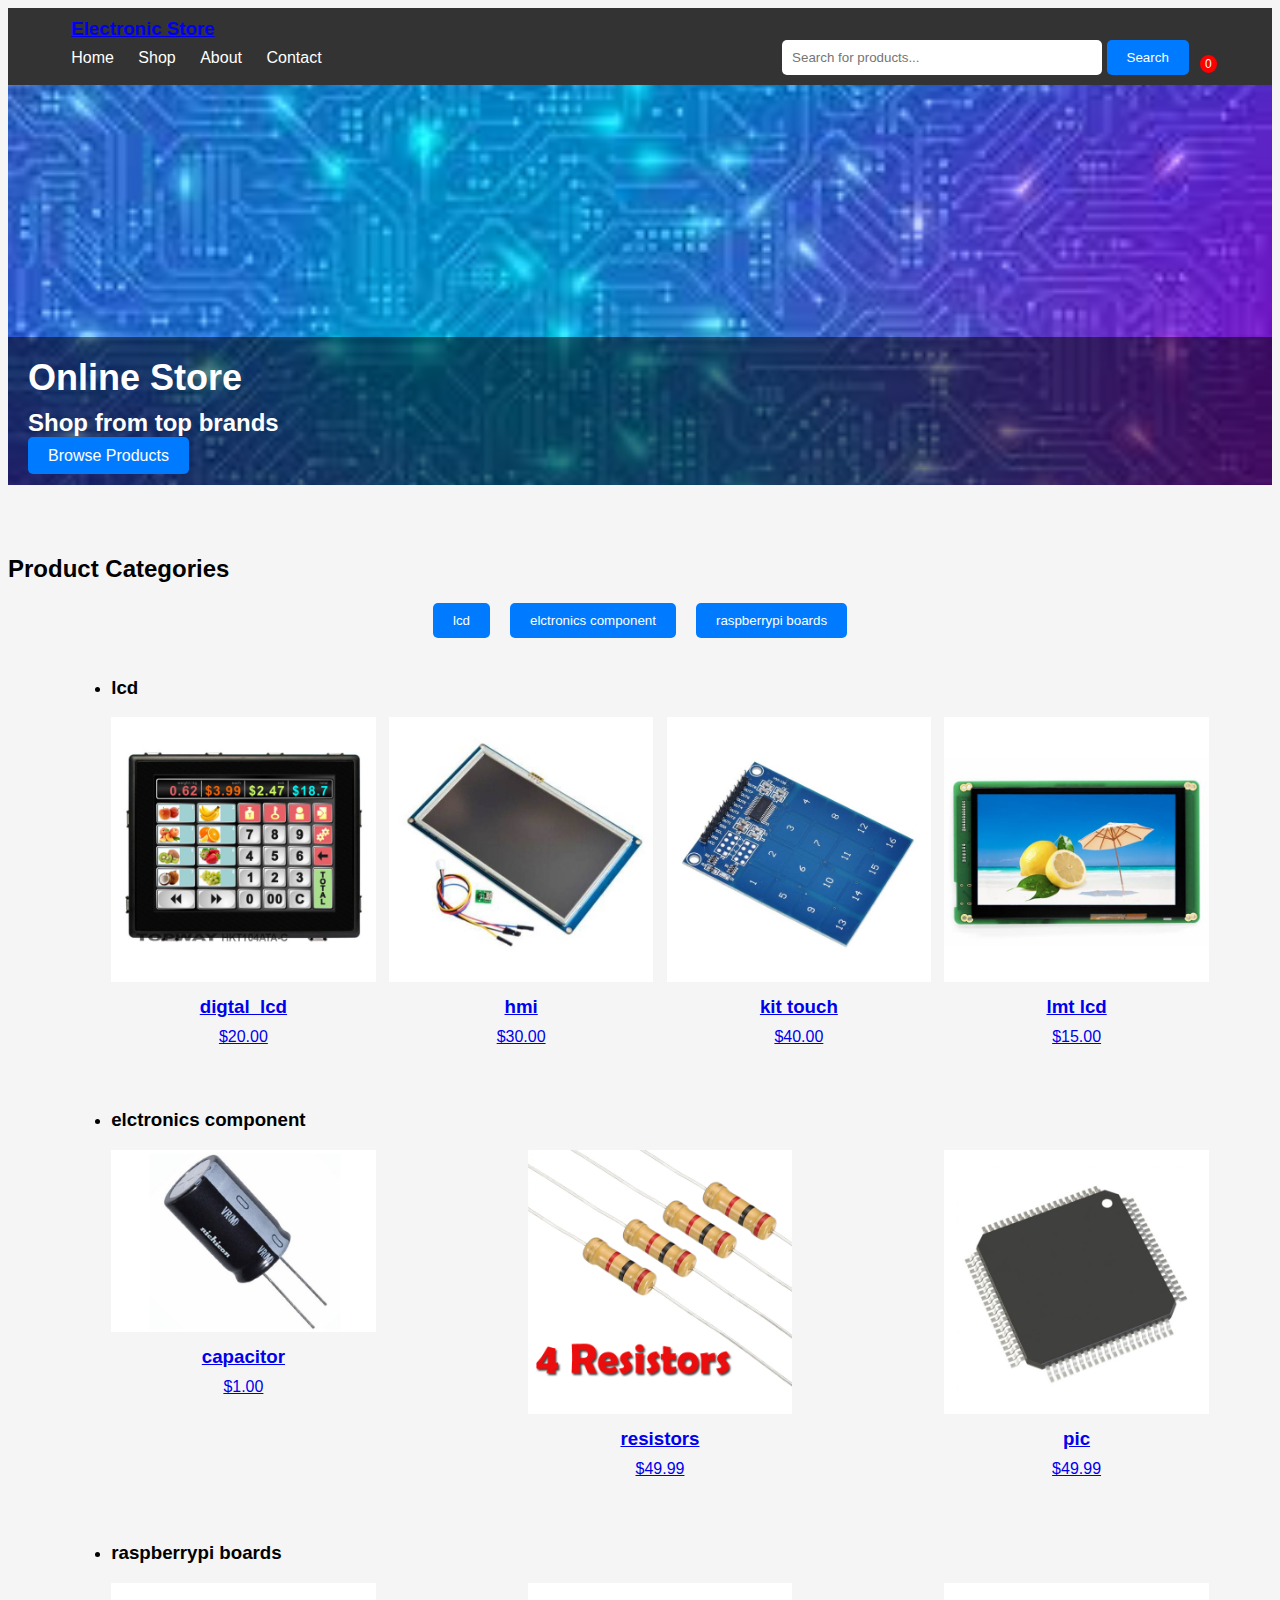
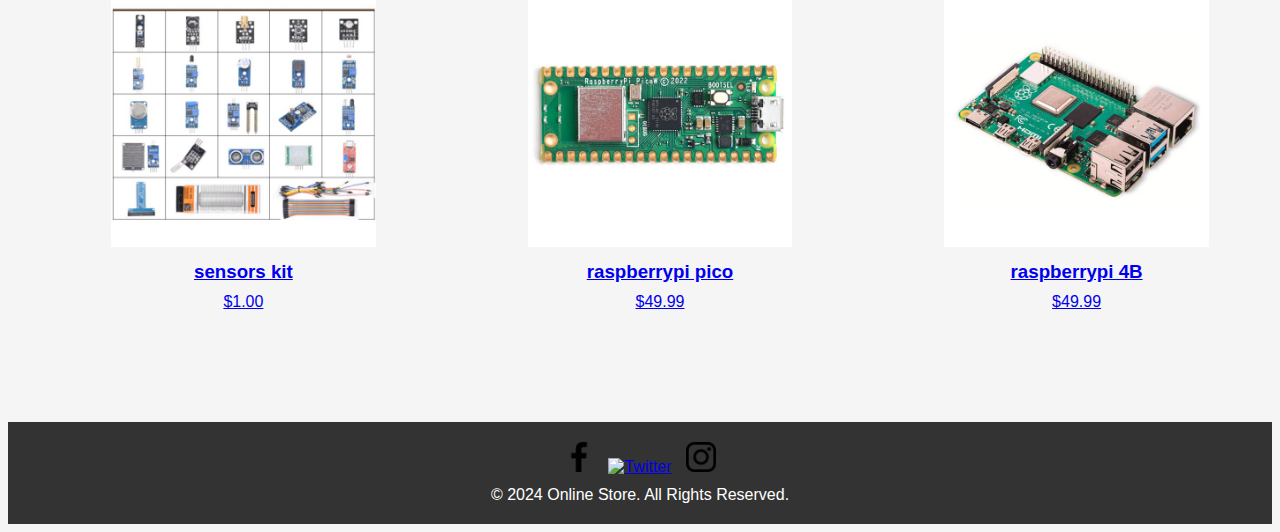
==== index.html @ 9b9b7776 "add all files" ====
<!DOCTYPE html>
<html lang="en">
<head>
    <meta charset="UTF-8">
    <meta name="viewport" content="width=device-width, initial-scale=1.0">
    <title>Online Store</title>
    <link rel="stylesheet" href="style.css">
</head>
<body>
    <header class="header">
        <div class="container">
            <div class="logo">
                <a href="index.html">
                    <h3>Electronic Store</h3>
                </a>
            </div>
            <nav class="nav">
                <ul class="nav-links">
                    <li><a href="index.html">Home</a></li>
                    <li><a href="shop.html">Shop</a></li>
                    <li><a href="about.html">About</a></li>
                    <li><a href="contact.html">Contact</a></li>
                </ul>
                <div class="search-cart">
                    <div class="search-bar">
                        <input type="text" id="search-input" placeholder="Search for products...">
                        <button id="search-button">Search</button>
                    </div>
                    <div class="cart">
                        <a href="cart.html">
                            <i class="fas fa-shopping-cart"></i>
                            <span class="cart-count">0</span>
                        </a>
                    </div>
                </div>
            </nav>
        </div>
    </header>

    <main>
        <section class="banner">
            <img src="test.jpeg" alt="Banner image">
            <div class="banner-text">
                <h1>Online Store</h1>
                <h2>Shop from top brands</h2>
                <a href="shop.html">Browse Products</a>
            </div>
        </section>

        <section class="product-categories">
            <h2>Product Categories</h2>
            <div class="container">
                <div class="categories-buttons" id="categories-buttons">
                    <!-- Category buttons will be dynamically generated here -->
                </div>
                <ul class="categories-list" id="product-categories-list">
                    <!-- Product categories will be dynamically generated here -->
                </ul>
            </div>
        </section>
    </main>

    <footer class="footer">
        <div class="container">
            <div class="social-media">
                <a href="https://www.facebook.com/"><img src="facebook.png" alt="Facebook"></a>
                <a href="https://twitter.com/"><img src="twitter.png" alt="Twitter"></a>
                <a href="https://www.instagram.com/"><img src="instagram.png" alt="Instagram"></a>
            </div>
            <p>&copy; 2024 Online Store. All Rights Reserved.</p>
        </div>
    </footer>
    <script src="script.js" defer></script> 
</body>
</html>
---- style.css ----
/* Global Styles */
body {
    font-family: Arial, sans-serif;
    background-color: #f5f5f5;
}

.container {
    width: 90%;
    margin: 0 auto;
    max-width: 1200px;
}

/* Header Styles */
.header {
    background-color: #333;
    color: #fff;
    padding: 10px 0;
}

.logo h3 {
    margin: 0;
}

.nav {
    display: flex;
    justify-content: space-between;
    align-items: center;
}

.nav-links {
    list-style: none;
    margin: 0;
    padding: 0;
}

.nav-links li {
    display: inline;
    margin-right: 20px;
}

.nav-links li:last-child {
    margin-right: 0;
}

.nav-links li a {
    text-decoration: none;
    color: #fff;
}

.search-cart {
    display: flex;
    align-items: center;
}

.search-bar input {
    padding: 10px;
    border: none;
    border-radius: 5px;
    width: 300px;
}

.search-bar button {
    padding: 10px 20px;
    border: none;
    border-radius: 5px;
    background-color: #007bff;
    color: #fff;
    cursor: pointer;
}

.cart {
    margin-left: 20px;
}

.cart a {
    color: #fff;
    position: relative;
    display: inline-block;
}

.cart-count {
    background-color: red;
    color: #fff;
    padding: 2px 5px;
    border-radius: 50%;
    margin-left: 5px;
    font-size: 12px;
    position: absolute;
    top: -8px;
    right: -8px;
}

/* Banner Styles */
.banner {
    position: relative;
    height: 400px;
    overflow: hidden;
}

.banner img {
    width: 100%;
    height: 100%;
    object-fit: cover;
}

.banner-text {
    position: absolute;
    bottom: 0;
    left: 0;
    width: 100%;
    padding: 20px;
    background-color: rgba(0, 0, 0, 0.5);
    color: #fff;
}

.banner-text h1 {
    margin: 0;
    font-size: 36px;
}

.banner-text h2 {
    margin: 10px 0;
    font-size: 24px;
}

.banner-text a {
    padding: 10px 20px;
    border: none;
    border-radius: 5px;
    background-color: #007bff;
    color: #fff;
    cursor: pointer;
    text-decoration: none;
}

/* Product Categories Styles */
.product-categories {
    padding: 50px 0;
}

.categories-buttons {
    display: flex;
    justify-content: center;
    margin-bottom: 20px;
}

.categories-buttons button {
    margin: 0 10px;
    padding: 10px 20px;
    border: none;
    border-radius: 5px;
    background-color: #007bff;
    color: #fff;
    cursor: pointer;
}

.categories-list {
    display: flex;
    flex-wrap: wrap;
    justify-content: space-between;
}

.categories-list .row {
    display: flex;
    justify-content: space-between;
    margin-bottom: 20px;
}

.categories-list .product {
    width: calc(25% - 10px); /* 4 products per row with margin between them */
    text-align: center;
    margin-bottom: 20px;
}

.categories-list .product img {
    width: 100%;
    height: auto;
}

.categories-list .product h3 {
    margin: 10px 0;
}

.categories-list .product p {
    margin: 5px 0;
}

/* Footer Styles */
.footer {
    background-color: #333;
    color: #fff;
    padding: 20px;
    text-align: center;
}

.social-media {
    margin-bottom: 10px;
}

.social-media img {
    width: 30px;
    height: 30px;
    margin: 0 5px;
}

.footer p {
    margin: 0;
}
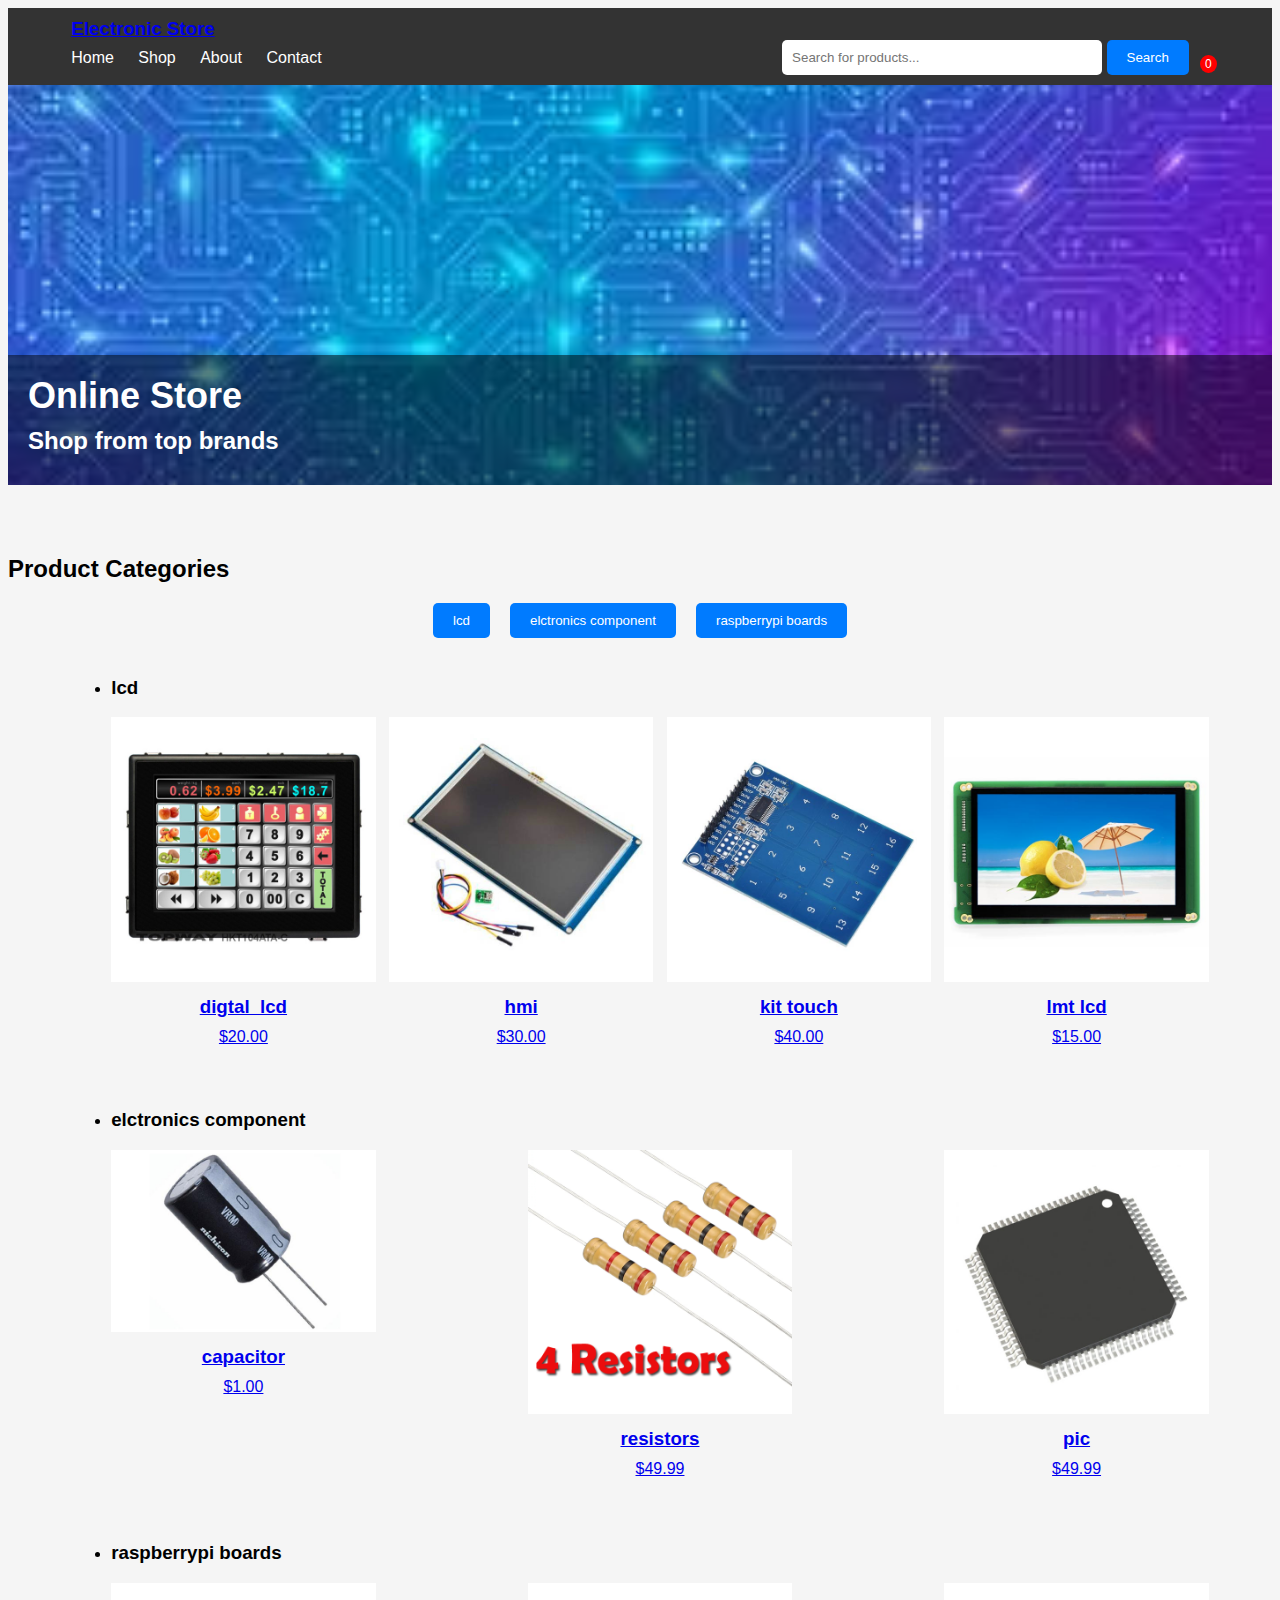
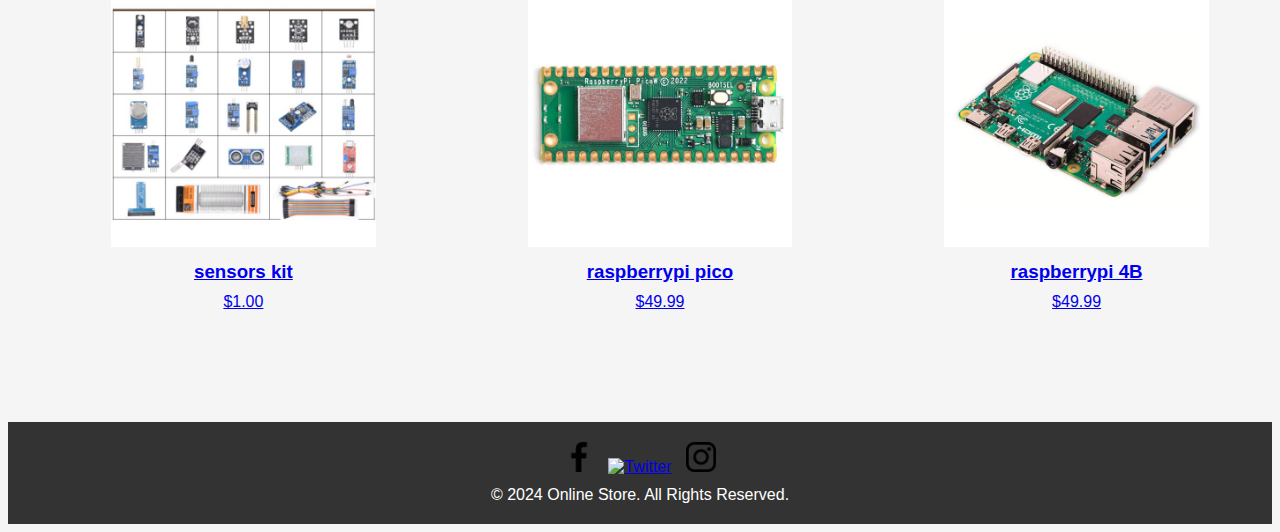
==== commit e6b43041: "Update index.html" ====
--- a/index.html
+++ b/index.html
@@ -43,7 +43,7 @@
             <div class="banner-text">
                 <h1>Online Store</h1>
                 <h2>Shop from top brands</h2>
-                <a href="shop.html">Browse Products</a>
+                <!--a href="shop.html">Browse Products</a-->
             </div>
         </section>
 
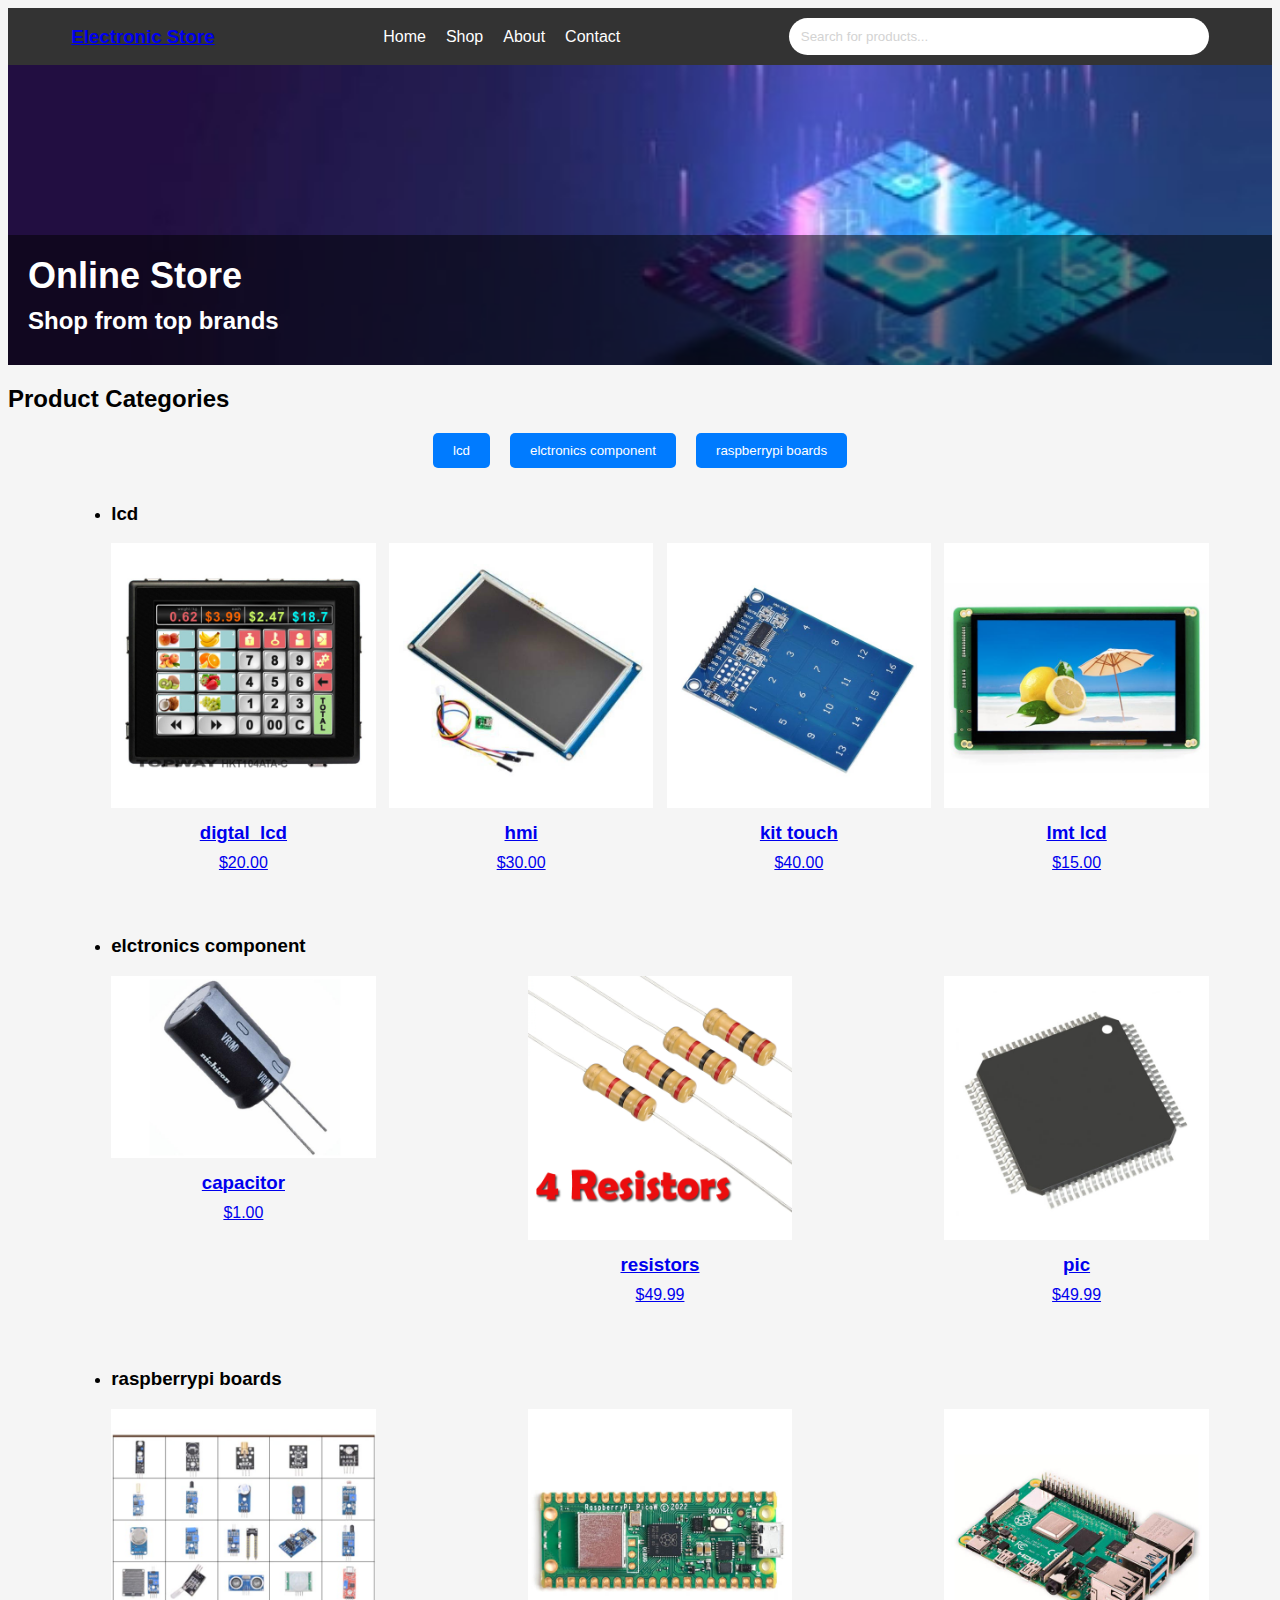
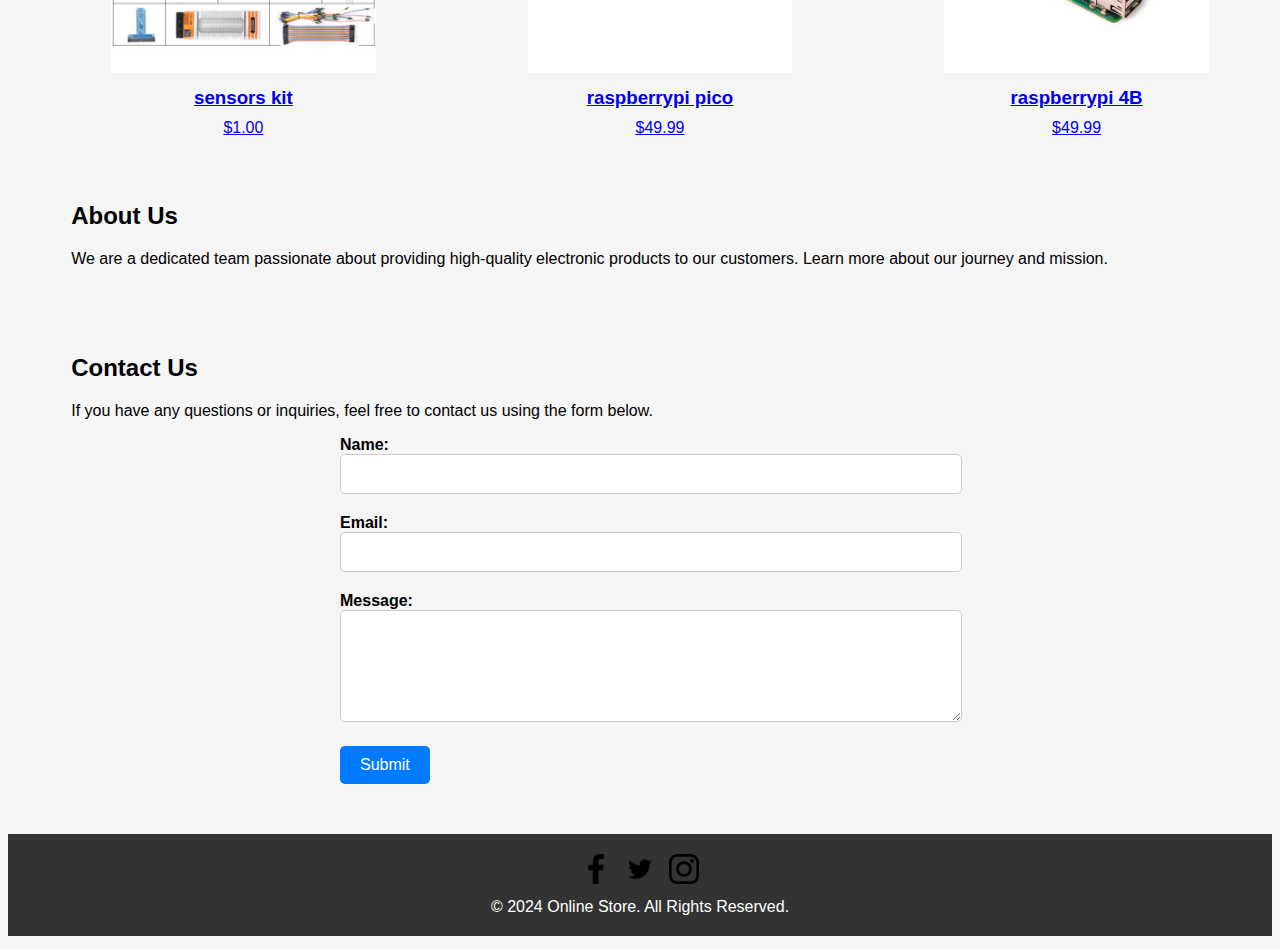
==== commit d062da74: "replace files" ====
--- a/index.html
+++ b/index.html
@@ -5,33 +5,37 @@
     <meta name="viewport" content="width=device-width, initial-scale=1.0">
     <title>Online Store</title>
     <link rel="stylesheet" href="style.css">
+    <link
+            rel="stylesheet"
+            href="https://cdnjs.cloudflare.com/ajax/libs/font-awesome/6.5.1/css/all.min.css"
+            integrity="sha512-DTOQO9RWCH3ppGqcWaEA1BIZOC6xxalwEsw9c2QQeAIftl+Vegovlnee1c9QX4TctnWMn13TZye+giMm8e2LwA=="
+            crossorigin="anonymous"
+            referrerpolicy="no-referrer"
+    />
 </head>
 <body>
     <header class="header">
-        <div class="container">
+        <div class="container1">
             <div class="logo">
                 <a href="index.html">
                     <h3>Electronic Store</h3>
                 </a>
             </div>
+            <ul class="nav-links">
+                <li><a href="index.html">Home</a></li>
+                <li><a href="#product-categories">Shop</a></li>
+                <li><a href="#about">About</a></li>
+                <li><a href="#contact">Contact</a></li>
+            </ul>
             <nav class="nav">
-                <ul class="nav-links">
-                    <li><a href="index.html">Home</a></li>
-                    <li><a href="shop.html">Shop</a></li>
-                    <li><a href="about.html">About</a></li>
-                    <li><a href="contact.html">Contact</a></li>
-                </ul>
+                
                 <div class="search-cart">
                     <div class="search-bar">
                         <input type="text" id="search-input" placeholder="Search for products...">
-                        <button id="search-button">Search</button>
-                    </div>
-                    <div class="cart">
-                        <a href="cart.html">
-                            <i class="fas fa-shopping-cart"></i>
-                            <span class="cart-count">0</span>
-                        </a>
-                    </div>
+                        <button id="search-button">
+                                <i class="fa-solid fa-magnifying-glass" id="search-icon"></i>
+                        </button>
+                    
                 </div>
             </nav>
         </div>
@@ -39,15 +43,14 @@
 
     <main>
         <section class="banner">
-            <img src="test.jpeg" alt="Banner image">
+            <img src="banner5.jpg" alt="Banner image">
             <div class="banner-text">
                 <h1>Online Store</h1>
                 <h2>Shop from top brands</h2>
-                <!--a href="shop.html">Browse Products</a-->
             </div>
         </section>
 
-        <section class="product-categories">
+        <section class="product-categories" id="product-categories">
             <h2>Product Categories</h2>
             <div class="container">
                 <div class="categories-buttons" id="categories-buttons">
@@ -57,7 +60,40 @@
                     <!-- Product categories will be dynamically generated here -->
                 </ul>
             </div>
-        </section>
+            
+            <section class="about-section" id="about">
+                <div class="container">
+                    <h2>About Us</h2>
+                    <p>We are a dedicated team passionate about providing high-quality electronic products to our customers. Learn more about our journey and mission.</p>
+                 
+                </div>
+            </section>
+            <section class="contact-section" id="contact">
+                <div class="container">
+                    <h2>Contact Us</h2>
+                    <p>If you have any questions or inquiries, feel free to contact us using the form below.</p>
+                    
+                    <form id="contact-form">
+                        <div class="form-group">
+                            <label for="name">Name:</label>
+                            <input type="text" id="name" name="name" required>
+                        </div>
+                        <div class="form-group">
+                            <label for="email">Email:</label>
+                            <input type="email" id="email" name="email" required>
+                        </div>
+                        <div class="form-group">
+                            <label for="message">Message:</label>
+                            <textarea id="message" name="message" rows="5" required></textarea>
+                        </div>
+                        <button type="submit">Submit</button>
+                    </form>
+                </div>
+            </section>
+            
+            
+        
+            
     </main>
 
     <footer class="footer">
@@ -70,6 +106,7 @@
             <p>&copy; 2024 Online Store. All Rights Reserved.</p>
         </div>
     </footer>
-    <script src="script.js" defer></script> 
+
+    <script src="script.js" defer></script>
 </body>
 </html>
--- a/style.css
+++ b/style.css
@@ -1,3 +1,5 @@
+@import url('https://fonts.googleapis.com/css2?family=Poppins:ital,wght@0,100;0,200;0,300;0,400;0,500;0,600;0,700;0,800;0,900;1,100;1,200;1,300;1,400;1,500;1,600;1,700;1,800;1,900&display=swap');
+
 /* Global Styles */
 body {
     font-family: Arial, sans-serif;
@@ -9,9 +11,17 @@
     margin: 0 auto;
     max-width: 1200px;
 }
-
+.container1{
+    width: 90%;
+    margin: 0 auto;
+    
+    display:flex;
+    justify-content: space-between;
+    align-items: center;
+}
 /* Header Styles */
 .header {
+   
     background-color: #333;
     color: #fff;
     padding: 10px 0;
@@ -24,13 +34,15 @@
 .nav {
     display: flex;
     justify-content: space-between;
-    align-items: center;
+   align-items: center;
 }
 
 .nav-links {
     list-style: none;
     margin: 0;
     padding: 0;
+    display: flex;
+    justify-content: space-between;
 }
 
 .nav-links li {
@@ -47,7 +59,7 @@
     color: #fff;
 }
 
-.search-cart {
+/*.search-cart {
     display: flex;
     align-items: center;
 }
@@ -63,14 +75,46 @@
     padding: 10px 20px;
     border: none;
     border-radius: 5px;
-    background-color: #007bff;
-    color: #fff;
-    cursor: pointer;
-}
-
-.cart {
+    /*background-color: #007bff;
+    color: #fff;
+    cursor: pointer;
+}*/
+.search-bar {
+    min-width: 400px;
+    background-color: white;
+    padding: 10px;
+    border-radius: 200px;
+    display: flex;
+}
+
+#search-input {
+    border: none;
+    outline: none;
+    background-color: transparent;
+    flex-grow: 1;
+}
+
+#search-input::placeholder {
+    color: lightgray;
+}
+
+/*#search-button {
+    color: #111;
+    cursor: pointer;
+    padding-right: 10px;
+    border: none;
+}*/
+#search-button {
+    color: #111;
+    cursor: pointer;
+    padding-right: 15px;
+    background-color: white;
+    border: none;
+    font-size: 20px;
+}
+/*.cart {
     margin-left: 20px;
-}
+}*/
 
 .cart a {
     color: #fff;
@@ -93,7 +137,7 @@
 /* Banner Styles */
 .banner {
     position: relative;
-    height: 400px;
+    height: 300px;
     overflow: hidden;
 }
 
@@ -135,13 +179,14 @@
 
 /* Product Categories Styles */
 .product-categories {
-    padding: 50px 0;
+    padding: 0px 0;
+   
 }
 
 .categories-buttons {
     display: flex;
     justify-content: center;
-    margin-bottom: 20px;
+    margin-bottom: 15px;
 }
 
 .categories-buttons button {
@@ -184,7 +229,53 @@
 .categories-list .product p {
     margin: 5px 0;
 }
-
+/*contact form style*/
+.contact-section {
+    padding: 50px 0;
+}
+
+#contact-form {
+    max-width: 600px;
+    margin: 0 auto;
+}
+
+.form-group {
+    margin-bottom: 20px;
+}
+
+label {
+    display: block;
+    font-weight: bold;
+}
+
+/*input[type="text"],
+input[type="email"],*/
+#message,#name,#email {
+    width: 100%;
+    padding: 10px;
+    border: 1px solid #ccc;
+    border-radius: 5px;
+    font-size: 16px;
+}
+
+#message{
+    resize: vertical; /* Allow vertical resizing of textarea */
+}
+
+
+button[type="submit"] {
+    background-color: #007bff;
+    color: #fff;
+    padding: 10px 20px;
+    border: none;
+    border-radius: 5px;
+    cursor: pointer;
+    font-size: 16px;
+}
+
+button[type="submit"]:hover {
+    background-color: #0056b3;
+}
 /* Footer Styles */
 .footer {
     background-color: #333;
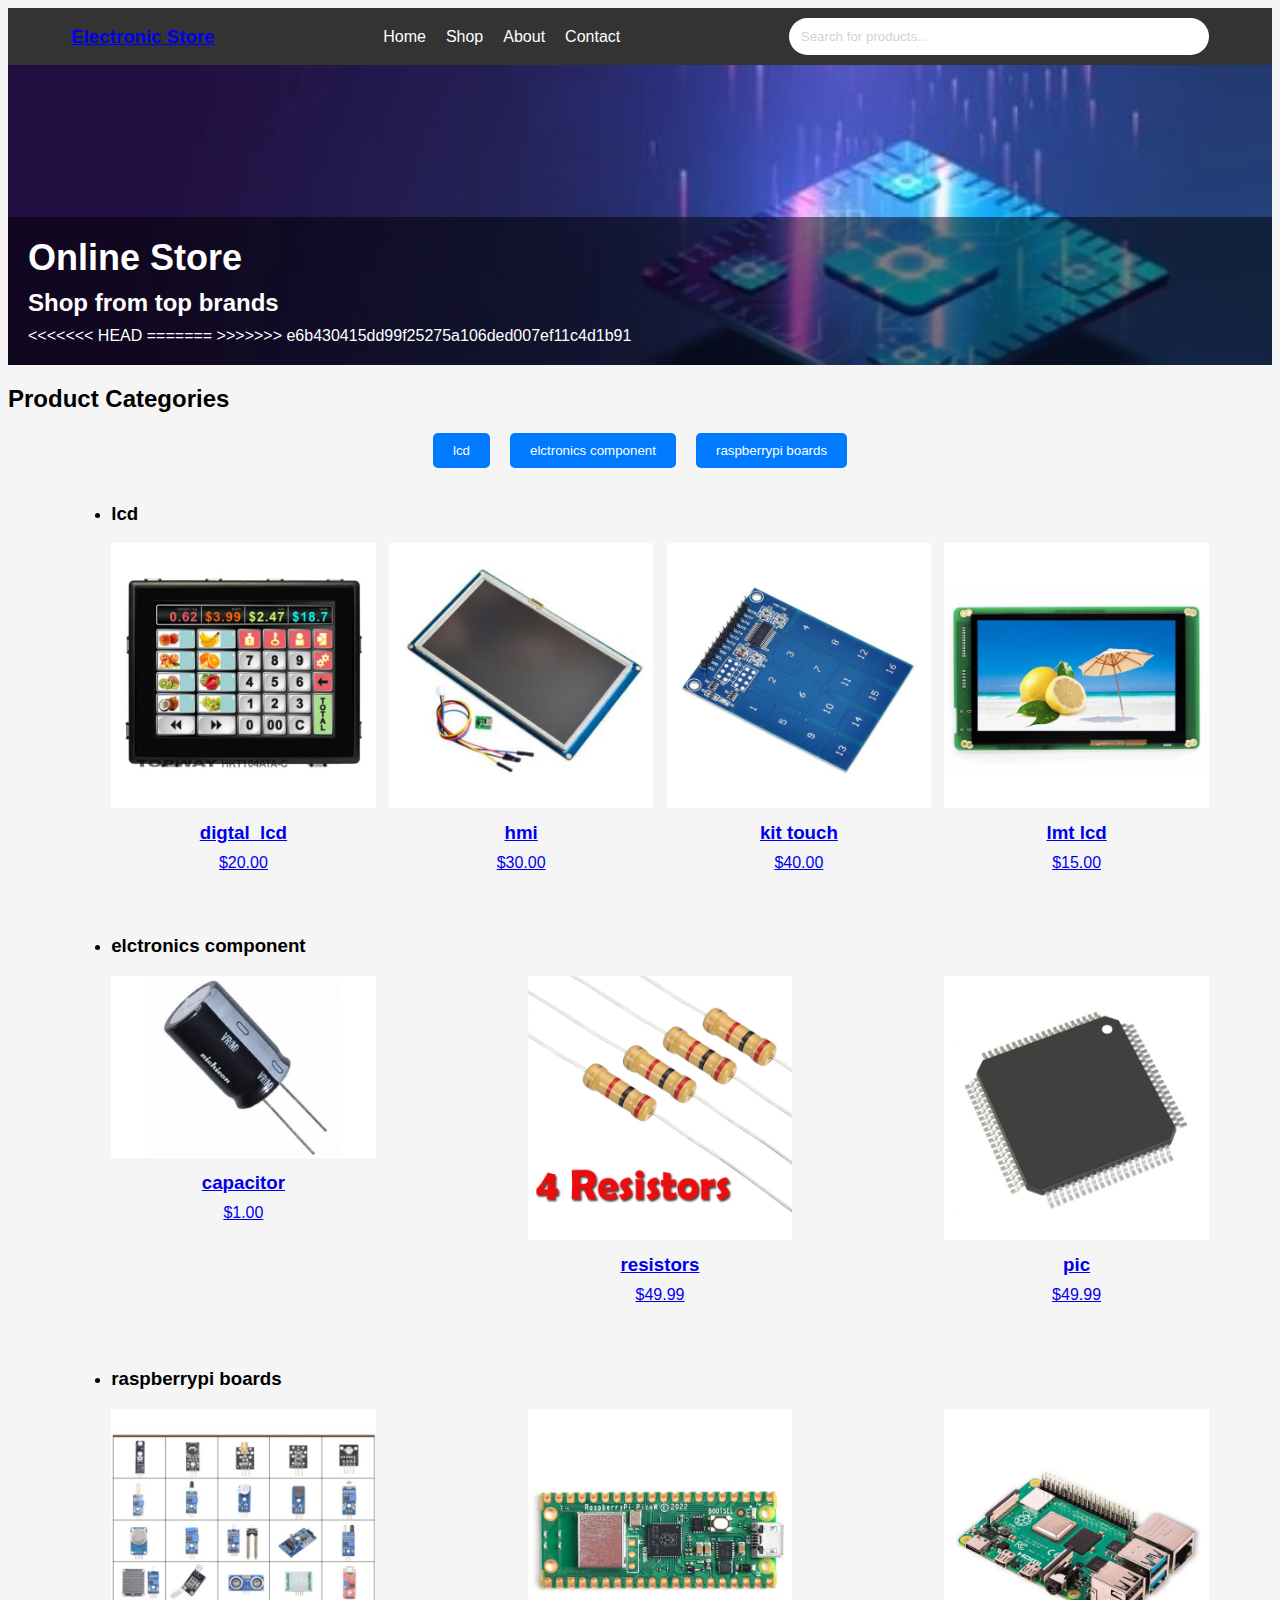
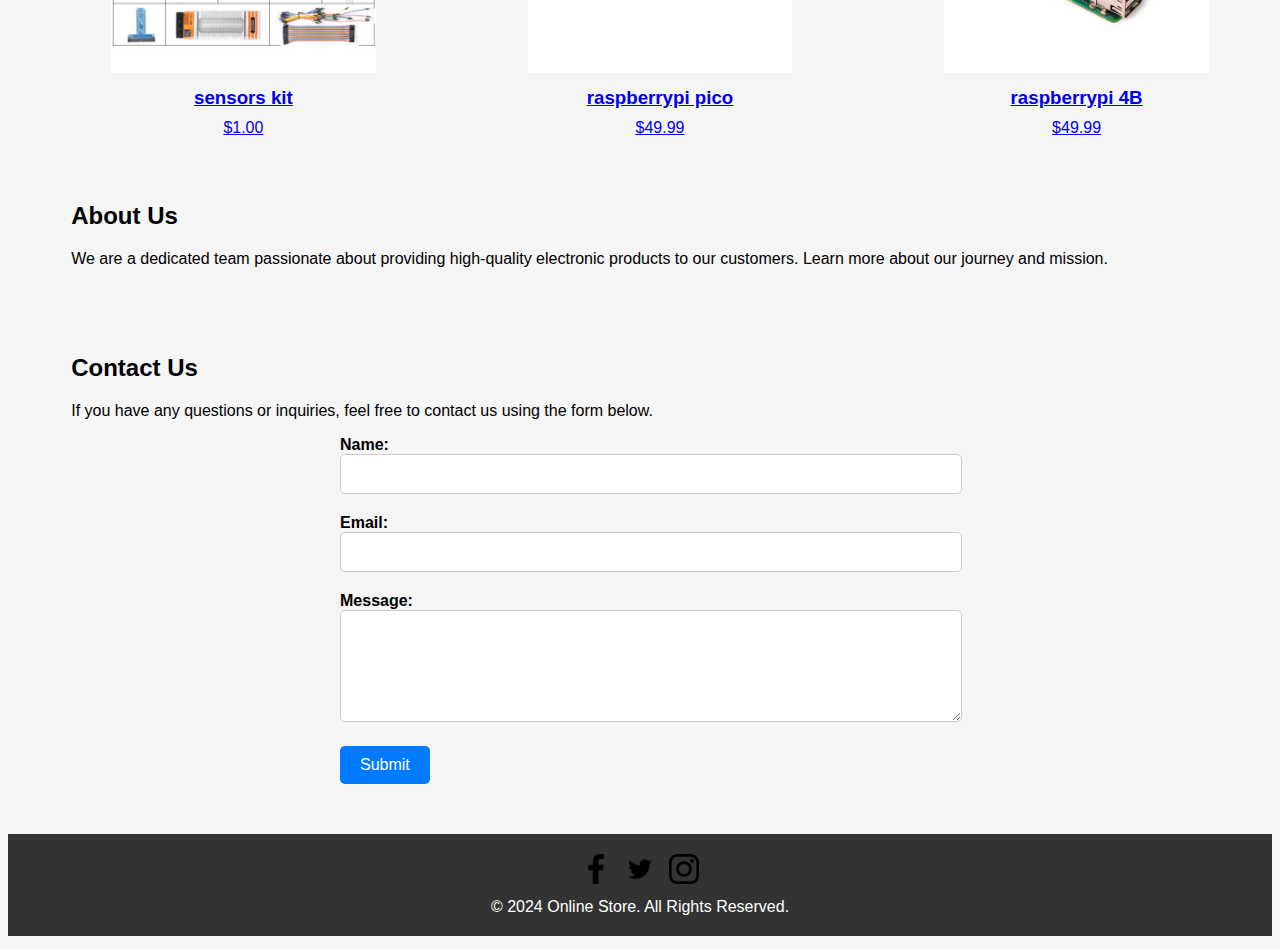
==== commit f7887bb6: "add some file" ====
--- a/index.html
+++ b/index.html
@@ -47,6 +47,10 @@
             <div class="banner-text">
                 <h1>Online Store</h1>
                 <h2>Shop from top brands</h2>
+<<<<<<< HEAD
+=======
+                <!--a href="shop.html">Browse Products</a-->
+>>>>>>> e6b430415dd99f25275a106ded007ef11c4d1b91
             </div>
         </section>
 
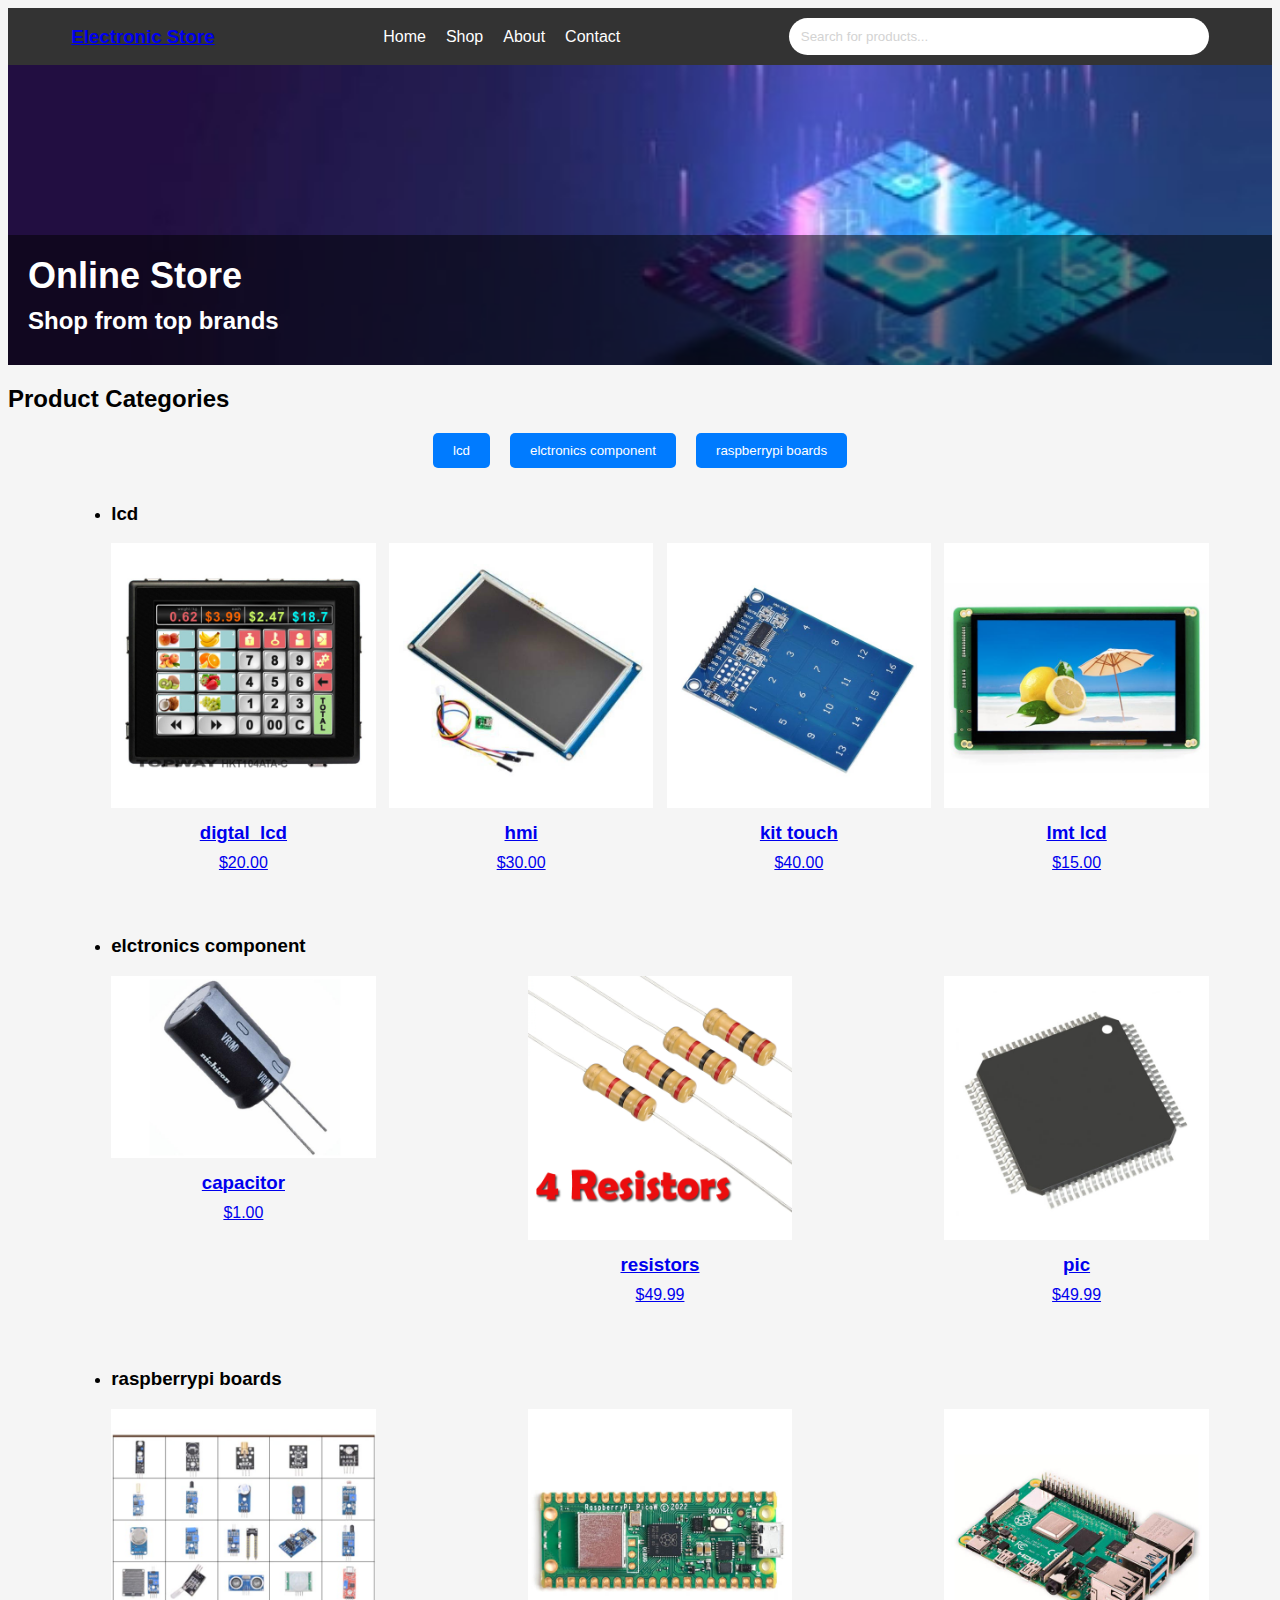
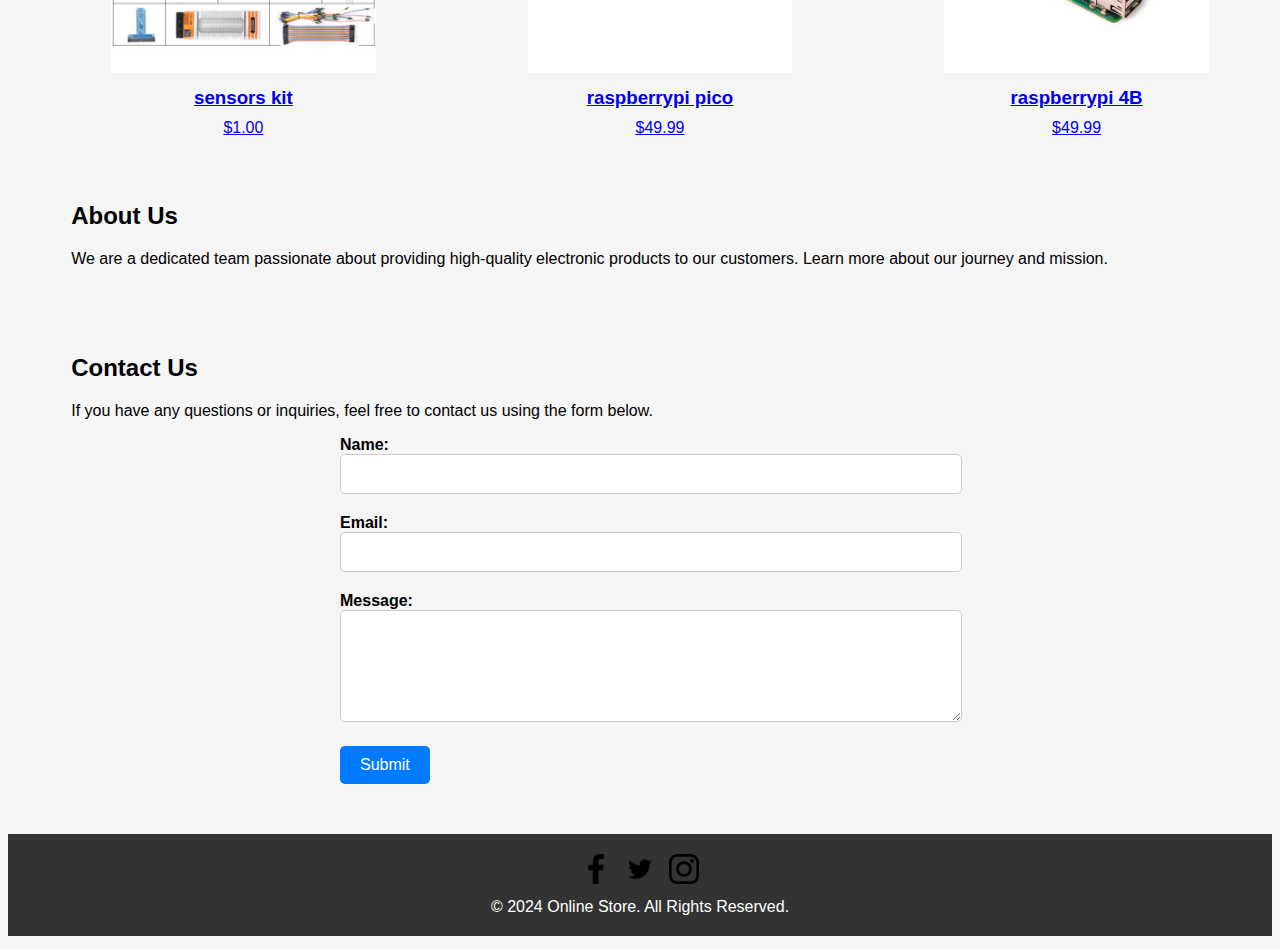
==== commit 65ce2060: "Update index.html" ====
--- a/index.html
+++ b/index.html
@@ -47,10 +47,7 @@
             <div class="banner-text">
                 <h1>Online Store</h1>
                 <h2>Shop from top brands</h2>
-<<<<<<< HEAD
-=======
                 <!--a href="shop.html">Browse Products</a-->
->>>>>>> e6b430415dd99f25275a106ded007ef11c4d1b91
             </div>
         </section>
 
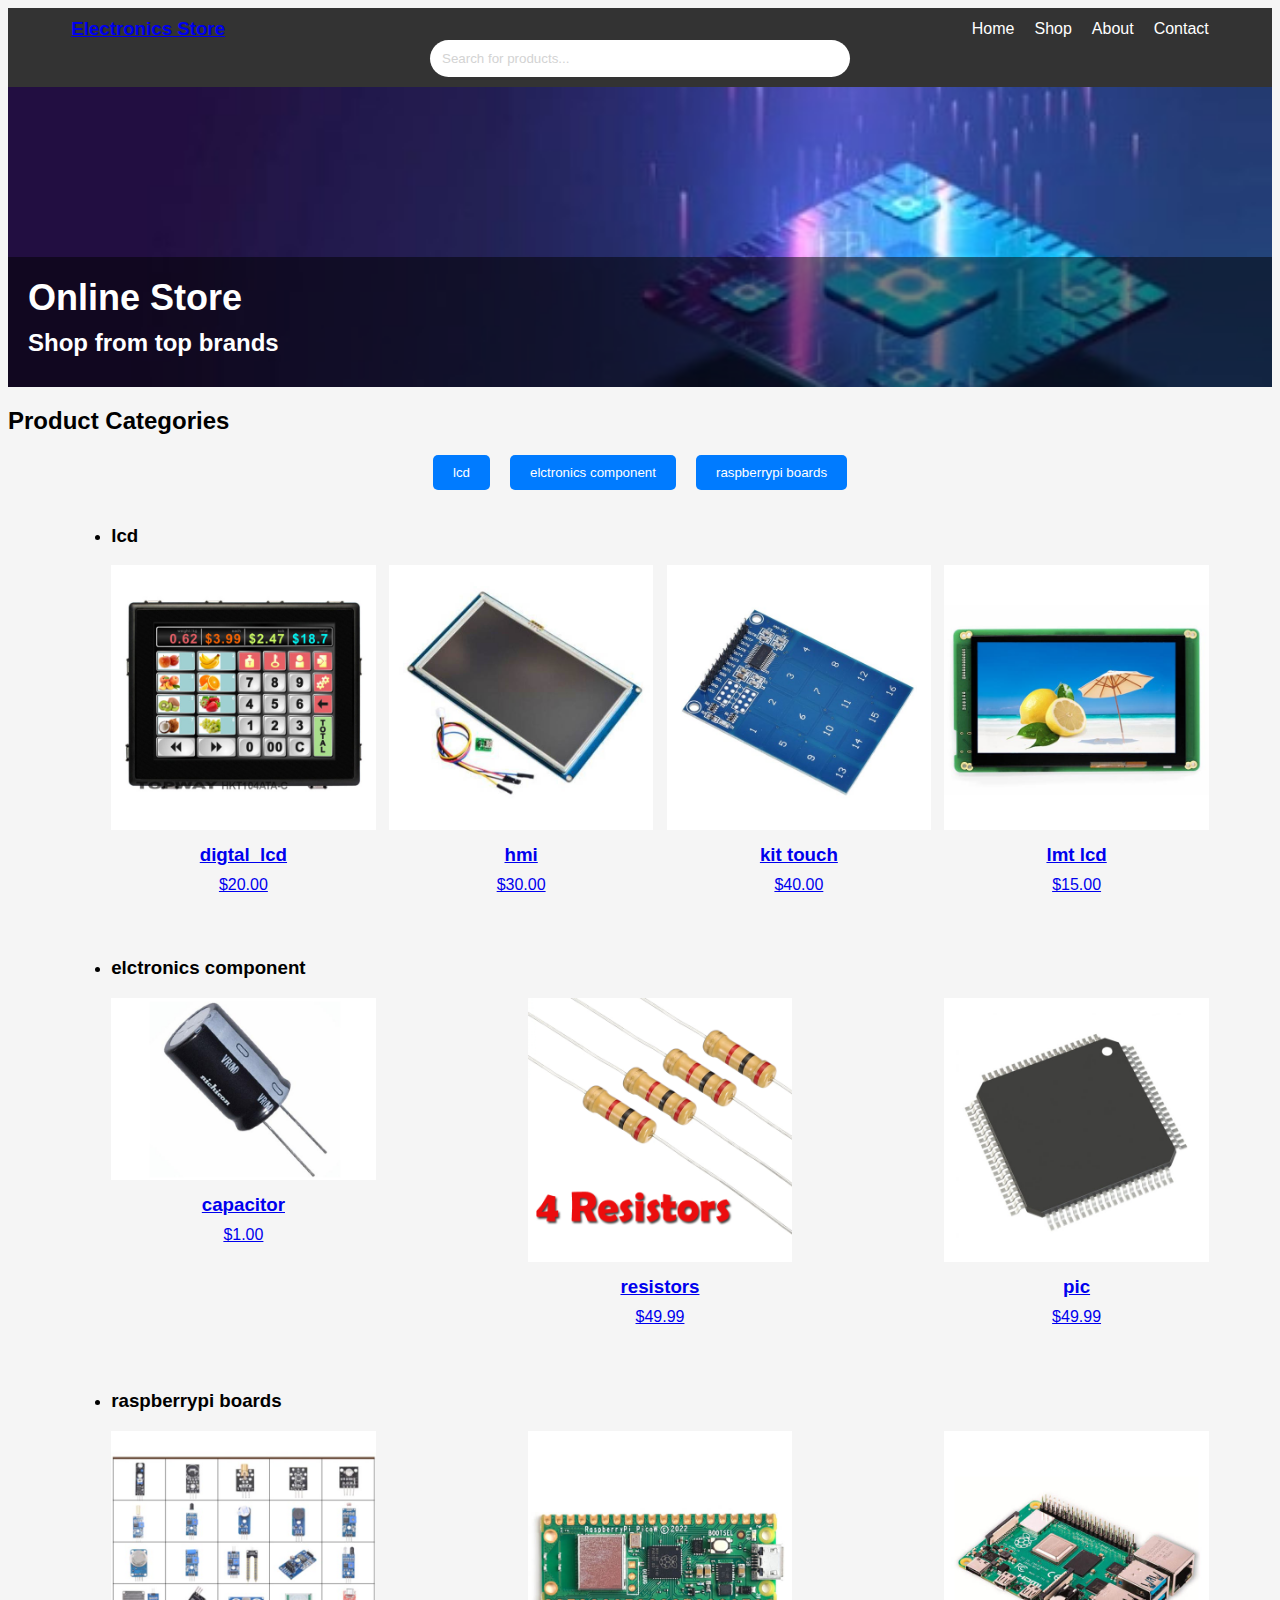
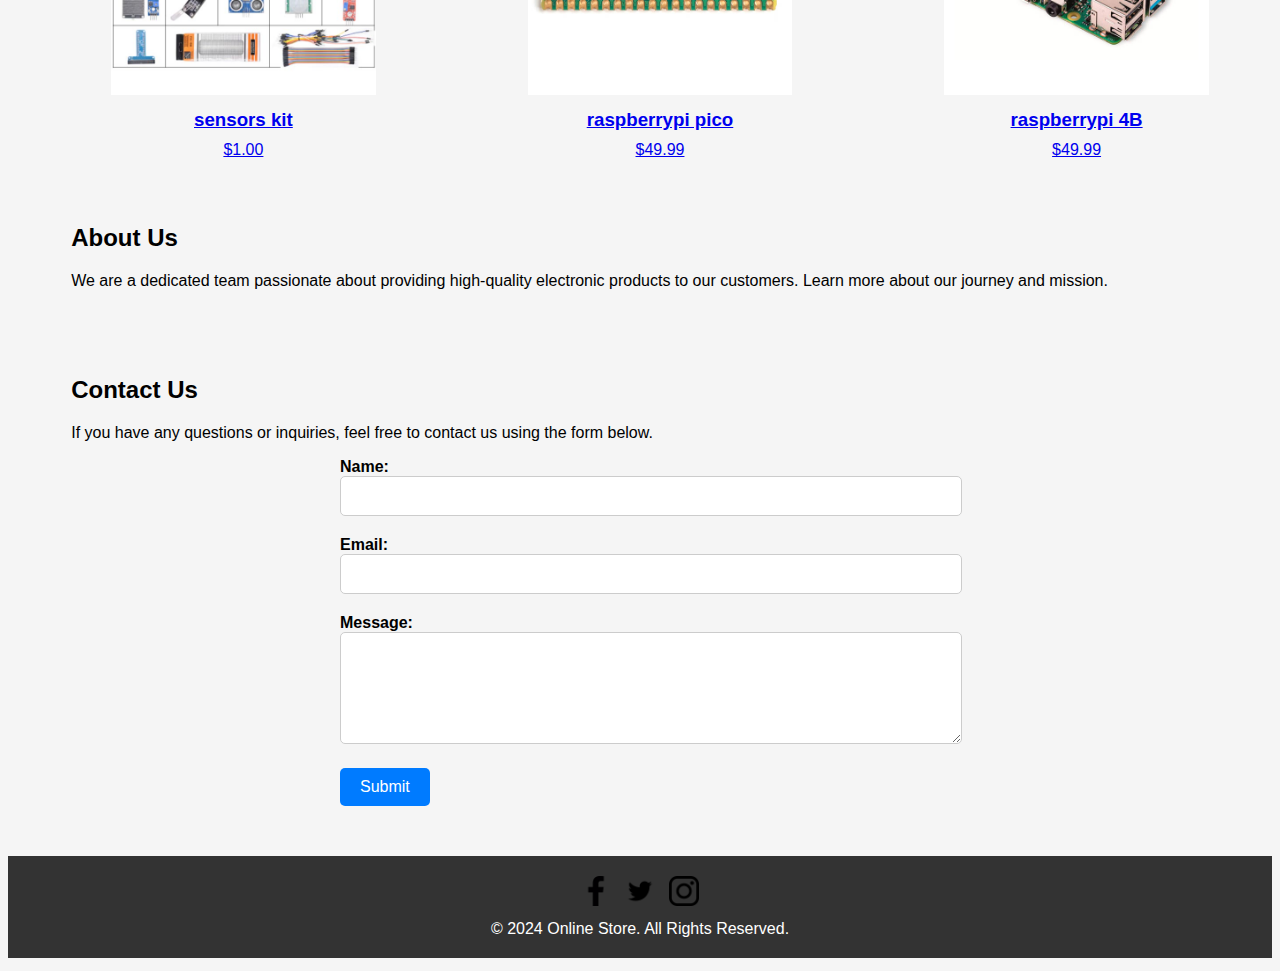
==== commit d3913f45: "replace some files" ====
--- a/index.html
+++ b/index.html
@@ -18,7 +18,7 @@
         <div class="container1">
             <div class="logo">
                 <a href="index.html">
-                    <h3>Electronic Store</h3>
+                    <h3>Electronics Store</h3>
                 </a>
             </div>
             <ul class="nav-links">
@@ -27,27 +27,25 @@
                 <li><a href="#about">About</a></li>
                 <li><a href="#contact">Contact</a></li>
             </ul>
-            <nav class="nav">
-                
-                <div class="search-cart">
-                    <div class="search-bar">
-                        <input type="text" id="search-input" placeholder="Search for products...">
-                        <button id="search-button">
-                                <i class="fa-solid fa-magnifying-glass" id="search-icon"></i>
-                        </button>
-                    
-                </div>
-            </nav>
+            
         </div>
+        <div class = "search" >    
+            <div class="search-bar">
+                <input type="text" id="search-input" placeholder="Search for products...">
+                <button id="search-button">
+                        <i class="fa-solid fa-magnifying-glass" id="search-icon"></i>
+                </button>
+            </div>
+        </div>
+               
     </header>
-
+    
     <main>
         <section class="banner">
             <img src="banner5.jpg" alt="Banner image">
             <div class="banner-text">
                 <h1>Online Store</h1>
                 <h2>Shop from top brands</h2>
-                <!--a href="shop.html">Browse Products</a-->
             </div>
         </section>
 
--- a/style.css
+++ b/style.css
@@ -79,12 +79,16 @@
     color: #fff;
     cursor: pointer;
 }*/
+.search{
+    display:flex;
+    justify-content: center;
+}
 .search-bar {
     min-width: 400px;
     background-color: white;
     padding: 10px;
     border-radius: 200px;
-    display: flex;
+   display: flex;
 }
 
 #search-input {
@@ -98,12 +102,6 @@
     color: lightgray;
 }
 
-/*#search-button {
-    color: #111;
-    cursor: pointer;
-    padding-right: 10px;
-    border: none;
-}*/
 #search-button {
     color: #111;
     cursor: pointer;
